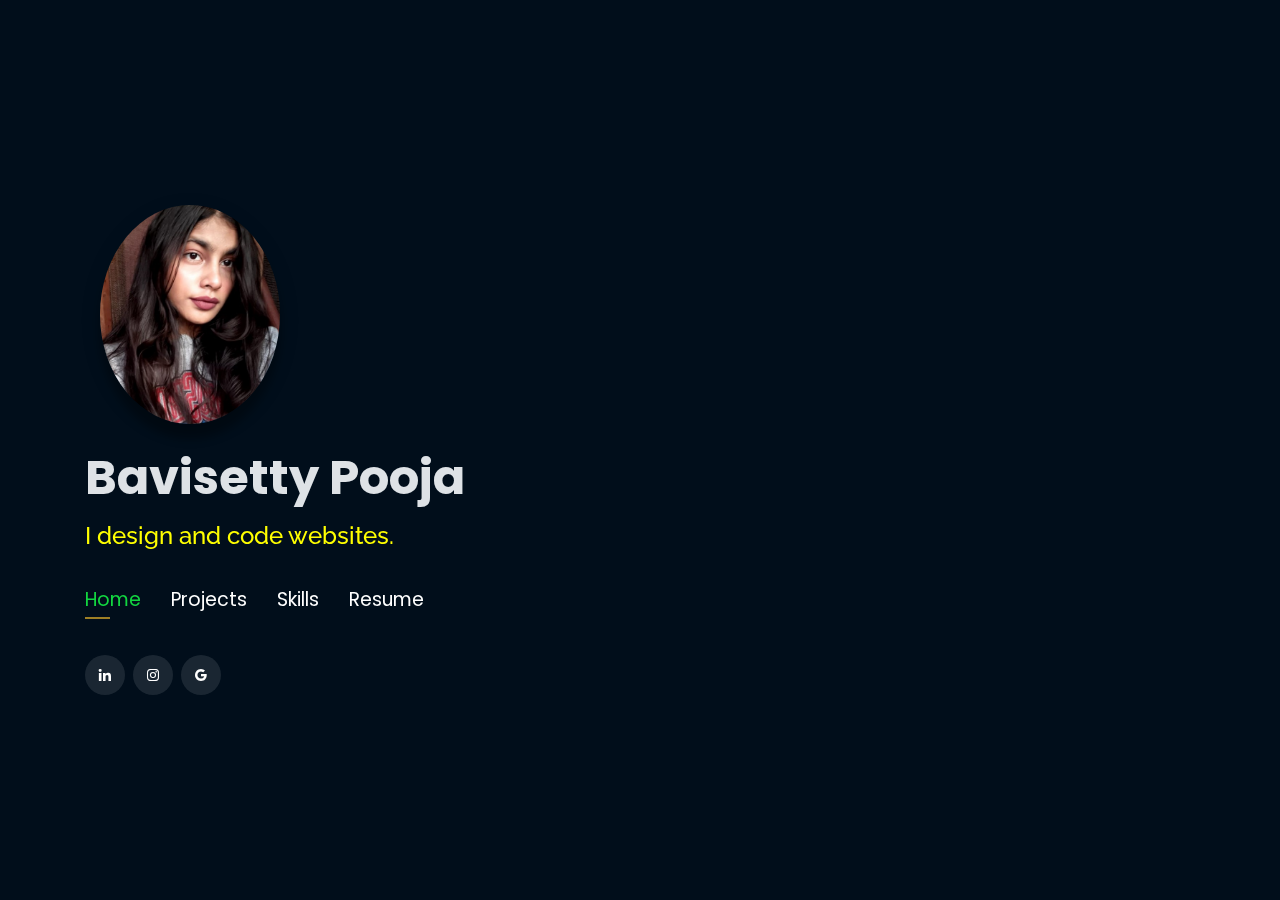
==== index.html @ 59795c77 "done" ====
<!DOCTYPE html>
<html lang="en">

<head>
  <link rel="icon" type="image/png" href="./professional-portfolio.png" />
  <meta charset="utf-8">
  <meta content="width=device-width, initial-scale=1.0" name="viewport">

  <title>Pooja's Portfolio</title>
  <meta content="" name="descriptison">
  <meta content="" name="keywords">

  <!-- Google Fonts -->
  <link
    href="https://fonts.googleapis.com/css?family=Open+Sans:300,300i,400,400i,600,600i,700,700i|Raleway:300,300i,400,400i,500,500i,600,600i,700,700i|Poppins:300,300i,400,400i,500,500i,600,600i,700,700i"
    rel="stylesheet">

  <!-- Vendor CSS Files -->
  <link href="assets/vendor/bootstrap/css/bootstrap.min.css" rel="stylesheet">
  <link href="assets/vendor/icofont/icofont.min.css" rel="stylesheet">
  <link href="assets/vendor/remixicon/remixicon.css" rel="stylesheet">
  <link href="assets/vendor/owl.carousel/assets/owl.carousel.min.css" rel="stylesheet">
  <link href="assets/vendor/boxicons/css/boxicons.min.css" rel="stylesheet">
  <link href="assets/vendor/venobox/venobox.css" rel="stylesheet">

  <!-- Template Main CSS File -->
  <link href="assets/css/style.css" rel="stylesheet">
  <!-- <link href="./assets/css/contact.css" rel="stylesheet"> -->

</head>

<body>
  <!-- ======= Header ======= -->
  <header id="header" class="header-tops">
    <div class="container">
      
        <div class="col-lg-4 picture" data-aos="fade-right">
          <img src="assets/img/pooja.jpeg" class="img-fluid imageCircle " alt="" width="180px" style="margin-bottom: 30px;">
        </div>
        <h1><a href="index.html">Bavisetty Pooja</a></h1>
        <h2 style="color:yellow">I design and code websites.</h2>
        <!-- .nav-menu -->
        <nav class="nav-menu d-none d-lg-block">
          <ul>
            <li class="active"><a href="#header"> <span>Home</span></a></li>
            <li><a href="#portfolio"> <span>Projects</span></a></li>
            <li><a href="#skills"> <span>Skills</span></a></li>
            <li><a href="#links" target="_blank"> <span>Resume</span></a></li>
          </ul>
        </nav>


      <div class="social-links">
        <a href="https://www.linkedin.com/in/pooja-bavisetty-a40457215/" target="_blank" class="linkedin" data-toggle="tooltip"
          title="LinkedIn"><i class="bx bxl-linkedin"></i></a>
        <a href="https://www.instagram.com/poojabavisetty/" target="_blank" class="instagram" data-toggle="tooltip"
          title="Instagram"><i class="bx bxl-instagram"></i></a>
        <a href="mailto:bavisettypooja@gmail.com" target="_blank" class="google" data-toggle="tooltip"
          title="Mail"><i class="bx bxl-google"></i></a>
      </div>
    </div>
    <!-- <img id="backImage" src="./assets/img/background/ImageProfile.png" alt=""> -->
  </header>
  <!-- End Header -->
  <!-- Start Project Section -->
  <section id="portfolio" class="portfolio">
    <div class="container">
      <div class="section-title">
        <h2>Projects</h2>
      </div>

      <!-- <div class="row">
        <div class="col-lg-12 d-flex justify-content-center">
          <ul id="portfolio-flters">
            <li data-filter="*" class="filter-active">All</li>
            <li data-filter=".filter-app">Web-App</li>
            <li data-filter=".filter-project">Project</li>
            <li data-filter=".filter-javascript">JavaScript</li>
            <li data-filter=".filter-python">Python</li>
            <li data-filter=".filter-java">Java</li>
          </ul>
        </div>
      </div> -->

      <div class="row portfolio-container">

        <div class="col-lg-4 col-md-6 portfolio-item filter-app filter-project filter-javascript">
          <center>
            <h4>Snack Bar Company</h4>
          </center>
          <div class="portfolio-wrap">
            <img src="assets/img/Picture1.png" class="img-fluid" alt="">
            <div class="portfolio-info">
              <div class="portfolio-links">
                <h6>WIX/JS</h6>
                <a href="https://bavisettypooja.wixsite.com/go-bars" target="_blank"><i class="bx bx-info-circle"></i></a>
              </div>
            </div>
          </div>
        </div>
        <div class="col-lg-4 col-md-6 portfolio-item filter-app filter-project filter-javascript">
          <center>
            <h4>Currency Tracker</h4>
          </center>
          <div class="portfolio-wrap">
            <img src="assets/img/Picture2.png" class="img-fluid" alt="">
            <div class="portfolio-info">
              <div class="portfolio-links">
                <h6>REACTJS/BOOTSTRAP</h6>
                <a href="https://bavisettypooja.github.io/Currency-Tracker/" target="_blank"><i class="bx bx-info-circle"></i></a>
              </div>
            </div> 
          </div>
        </div>
        <div class="col-lg-4 col-md-6 portfolio-item filter-app filter-project filter-javascript">
          <center>
            <h4>Travel Company</h4>
          </center>
          <div class="portfolio-wrap">
            <img src="assets/img/Picture3.png" class="img-fluid" alt="">
            <div class="portfolio-info">
              <div class="portfolio-links">
                <h6>REACTJS/BOOTSTRAP(PLEASE CLICK HOME FIRST)</h6>
                <a href="https://bavisettypooja.github.io/TravelWebsite/" target="_blank"><i class="bx bx-info-circle"></i></a>
              </div>
            </div> 
          </div>
        </div>
        <div class="col-lg-4 col-md-6 portfolio-item filter-app filter-project filter-javascript">
          <center>
            <h4>Tiles Company</h4>
          </center>
          <div class="portfolio-wrap">
            <img src="assets/img/Picture4.png" class="img-fluid" alt="">
            <div class="portfolio-info">
              <div class="portfolio-links">
                <h6>HTML/CSS/JAVASCRIPT</h6>
                <a href="https://bavisettypooja.github.io/Mock-Websites/tiles/tiles.html" target="_blank"><i class="bx bx-info-circle"></i></a>
              </div>
            </div> 
          </div>
        </div>

        <!--Enter new data-->
      </div>
    </div>
  </section>
  <!-- End Project Section -->


  <!-- Start Skills Section -->
  <section id="skills" class="services">
    <div class="container">
      <div class="section-title">
        <h2>Skills</h2>
      </div>
      <div class="row">
        <div class="col-lg-12" data-aos="fade-up">
          <div class="col-md-12 mt-4 mt-md-0 icon-box" data-aos="fade-up" data-aos-delay="100" style="background:#fff">
            <h4 style="text-align:left;color:#09203a">Languages and Databases</h4>
            <p style="text-align:left;">
              <img src="https://www.vectorlogo.zone/logos/python/python-horizontal.svg" alt="python" height="50"
                width="150">
              <img src="https://www.vectorlogo.zone/logos/w3_html5/w3_html5-ar21.svg" alt="html">
              <img src="https://www.vectorlogo.zone/logos/w3_css/w3_css-ar21.svg" alt="css" height="60" width="90">
              <img src="https://www.vectorlogo.zone/logos/javascript/javascript-horizontal.svg" alt="js" height="45"
                width="160">
              <img src="https://www.vectorlogo.zone/logos/reactjs/reactjs-ar21.svg" alt="react" height="65" width="130">
              <img src="https://www.vectorlogo.zone/logos/mysql/mysql-horizontal.svg" alt="mysql" height="70"
                width="130">
            </p>
          </div>

          <div class="col-md-12 mt-4 mt-md-0 icon-box" data-aos="lefade-up" data-aos-delay="100"
            style="background:#fff">
            <h4 style="text-align:left;color:#09203a">Frameworks</h4>
            <p style="text-align:left;">
              <img src="https://www.vectorlogo.zone/logos/nodejs/nodejs-horizontal.svg" alt="">
              <img src="https://www.vectorlogo.zone/logos/getbootstrap/getbootstrap-ar21.svg" alt="">
            </p>
          </div>

          <div class="col-md-12 mt-4 mt-md-0 icon-box" data-aos="lefade-up" data-aos-delay="100"
            style="background:#fff">
            <h4 style="text-align:left;color:#09203a">Tools</h4>
            <p style="text-align:left;">
              <img src="https://www.vectorlogo.zone/logos/visualstudio_code/visualstudio_code-ar21.svg" alt="">
              <img src="https://www.vectorlogo.zone/logos/git-scm/git-scm-ar21.svg" alt="">
              <img src="https://www.vectorlogo.zone/logos/jupyter/jupyter-ar21.svg" alt="">
              <img src="https://www.vectorlogo.zone/logos/github/github-ar21.svg" alt="">
            </p>
          </div>
        </div>
      </div>
    </div>
    <div class="container">
      <div class="section-title">
        <h2>Skill Bar</h2>
      </div>
      <div class="row">
        <div class="col-lg-12" data-aos="fade-up">
          <div class="bar react learning" data-skill="React"></div>
          <div class="bar intermediate" data-skill="Python"></div>
          <div class="bar back intermediate" data-skill="C#"></div>
          <div class="bar front advanced" data-skill="CSS3"></div>
          <div class="bar front expert" data-skill="HTML5"></div>
        </div>
      </div>
    </div>
  </section>
  <!-- End Skills Section -->


  <!-- Start Links section -->
  <section id="links" class="services">
    <div class="container">
      <div class="section-title">
        <h2>Resume & Links</h2>
      </div>
      <div class="row">
        <div class="col-md-3 mt-4 mt-md-0 icon-box" data-aos="fade-up" data-aos-delay="100">
          <a href="https://drive.google.com/file/d/1beGwISx2RNgYwWVyH4qdK7hRQFRUq044/view?usp=sharing" target="_blank">
            <div class="icon"><i class="icofont-page"></i></div>
          </a>
          <h4 class="title"><a href="https://drive.google.com/file/d/1beGwISx2RNgYwWVyH4qdK7hRQFRUq044/view?usp=sharing" target="_blank">Resume</a></h4>
        </div>
        <!-- <div class="col-md-3 mt-4 mt-md-0 icon-box" data-aos="fade-up">
          <a href="https://www.hackerrank.com/samnickgammer_" target="_blank">
            <div class="icon"><i class="icofont-code"></i></div>
          </a>
          <h4 class="title"><a href="https://www.hackerrank.com/samnickgammer_" target="_blank">HackerRank Profile</a>
          </h4>
          <p class="description" style="color:#fff;">My HackerRank Profile</p>
        </div>
        <div class="col-md-3 mt-4 mt-md-0 icon-box" data-aos="fade-up">
          <a href="https://github.com/SamNickGammer" target="_blank">
            <div class="icon"><i class="icofont-github"></i></div>
          </a>
          <h4 class="title"><a href="https://github.com/SamNickGammer" target="_blank">GitHub Profile</a>
          </h4>
          <p class="description" style="color:#fff;">My GitHub Profile Contains all the Repositories of may Projects.
          </p>
        </div> -->
      </div>
    </div>

    <div class="portfolio">
      <div class="container">
        <div class="section-title">
          <h2>Internships & Skill Certificates</h2>
        </div>
        <div class="row portfolio-container" style="position: relative; height: 437.75px;">
          <!-- <div class="col-lg-4 col-md-6 portfolio-item filter-app" style="position: absolute; left: 0px; top: 0px;">
            <div class="portfolio-wrap">
              <img src="assets/img/certification/HackerRank.png" class="img-fluid" alt="">
              <div class="portfolio-info">
                <h4>Problem Solving (Basic)</h4>
                <div class="portfolio-links">
                  <a href="https://www.hackerrank.com/certificates/54412e24cb5b" target="_blank" title="Certificate"><i
                      class="bx bx-link"></i></a>
                </div>
              </div>
            </div>
          </div>

          <div class="col-lg-4 col-md-6 portfolio-item filter-app" style="position: absolute; left: 370px; top: 0px;">
            <div class="portfolio-wrap">
              <img src="assets/img/certification/HackerRank.png" class="img-fluid" alt="">
              <div class="portfolio-info">
                <h4>Python (Basic)</h4>
                <div class="portfolio-links">
                  <a href="https://www.hackerrank.com/certificates/fdafb1cf47b6" target="_blank" title="Certificate"><i
                      class="bx bx-link"></i></a>
                </div>
              </div>
            </div>
          </div>

          <div class="col-lg-4 col-md-6 portfolio-item filter-app" style="position: absolute; left: 740px; top: 0px;">
            <div class="portfolio-wrap">
              <img src="assets/img/certification/HackerRank.png" class="img-fluid" alt="">
              <div class="portfolio-info">
                <h4>CSS Certificate</h4>
                <div class="portfolio-links">
                  <a href="https://www.hackerrank.com/certificates/1861f2fd130a" target="_blank" title="Certificate"><i
                      class="bx bx-link"></i></a>
                </div>
              </div>
            </div>
          </div> -->

          <div class="col-lg-4 col-md-6 portfolio-item filter-project"
            style="position: absolute; left: 0px; top: 218.875px;">
            <div class="portfolio-wrap">
              <img src="assets/img/company.jpeg" class="img-fluid" alt="">
              <div class="portfolio-info">
                <h4>Souliate Consultancies-Web Developer</h4>
                <div class="portfolio-links">
                  <a href="https://drive.google.com/file/d/1u_VAxOT0jhxDmi2KOESVHcVrujrnxAL6/view?usp=sharing"
                    target="_blank" title="Certificate"><i class="bx bx-link"></i></a>
                </div>
              </div>
            </div>
          </div>

          <!-- Enter New Data if you want -->
        </div>
      </div>
    </div>

    <!-- <div class="container">
      <div class="section-title">
        <h2>Services</h2>
      </div>
    </div> -->
  </section>
  <!--End Links Section -->


  <!-- Start Contact Section -->
  <section id="contacts" class="contact">
    <div class="container">

      <div class="section-title">
        <h2>Contact</h2>
      </div>

      <div class="row mt-2">

        <div class="col-md-6 d-flex align-items-stretch">
          <div class="info-box">
            <i class="bx bx-map"></i>
            <h3>My Address</h3>
            <p>Institute of ABC</p>
            <p>Kanap Road, Haspura</p>
            <p>Aurangabad, Bihar, India 824120</p>
          </div>
        </div>

        <div class="col-md-6 mt-4 mt-md-0 d-flex align-items-stretch">
          <div class="info-box">
            <i class="bx bx-share-alt"></i>
            <h3>Social Profiles</h3>
            <div class="social-links">
              <a href="https://www.linkedin.com/in/omprakashbharati" target="_blank" class="linkedin"><i
                  class="bx bxl-linkedin"></i></a>
              <a href="https://www.github.com/SamNickGammer" target="_blank" class="github"><i
                  class="bx bxl-github noneDis992"></i></a>
              <a href="https://www.instagram.com/samnickgammer_" target="_blank" class="instagram"><i
                  class="bx bxl-instagram"></i></a>
              <a href="https://www.facebook.com/samnickgammer.57489" target="_blank" class="facebook"><i
                  class="bx bxl-facebook"></i></a>
              <a href="https://wa.me/+919660102328" target="_blank" class="instagram"><i
                  class="bx bxl-whatsapp noneDis992"></i></a>
              <a href="mailto:omprakash121samuni@gmail.com" target="_blank" class="google"><i
                  class="bx bxl-google noneDis992 noneDis1000"></i></a>
            </div>
          </div>
        </div>

        <div class="col-md-6 mt-4 d-flex align-items-stretch">
          <div class="info-box">
            <i class="bx bx-envelope"></i>
            <h3>Email</h3>
            <p>omprakash121samuni@gmail.com</p>
            <p>om.bharati@student.amity.edu</p>
          </div>
        </div>
        <div class="col-md-6 mt-4 d-flex align-items-stretch">
          <div class="info-box">
            <i class="bx bx-phone-call"></i>
            <h3>Contact</h3>
            <p>+91 96601 02328</p>
          </div>
        </div>
      </div>
    </div>

    <div class="contact">
      <div class="container">
        <div class="section-title">
          <h2>Contact Us</h2>
        </div>
        <div class="row">
          <div class="col-md-12 mb-md-0 mb-5">
            <form id="contact-form" name="contact-form" autocomplete="off">
              <div class="row">
                <div class="col-md-6">
                  <div class="md-form mb-0">
                    <input type="text" id="name" name="name" class="form-control" required>
                    <label for="name" class="">Your name</label>
                  </div>
                </div>

                <div class="col-md-6">
                  <div class="md-form mb-0">
                    <input type="text" id="email" name="email" class="form-control" required>
                    <label for="email" class="">Your email</label>
                  </div>
                </div>
              </div>

              <div class="row">
                <div class="col-md-6">
                  <div class="md-form mb-0">
                    <input type="text" id="phone" name="phone" class="form-control">
                    <label for="phone" class="">Phone</label>
                  </div>
                </div>

                <div class="col-md-6">
                  <div class="md-form mb-0">
                    <input type="text" id="subject" name="subject" class="form-control">
                    <label for="subject" class="">Subject</label>
                  </div>
                </div>
              </div>

              <div class="row">
                <div class="col-md-12">
                  <div class="md-form">
                    <textarea type="text" id="message" name="message" rows="2" class="form-control md-textarea"
                      required></textarea>
                    <label for="message">Your message</label>
                  </div>
                </div>
              </div>

              <div class="row">
                <div class="col-md-12">
                  <div class="md-form">
                    <button type="submit" class="btn btn-success col-md-12">Submit</button>
                  </div>
                </div>
              </div>
              <!-- <div class="row">
                <div class="toast" id="toastNotice" role="alert">
                  <div class="toast-header">
                    <strong class="mr-auto">Submitted</strong>
                    <button type="button" class="ml-2 mb-1 close" data-dismiss="toast" aria-label="Close">
                      <span aria-hidden="true">&times;</span>
                    </button>
                  </div>
                  <div class="toast-body">
                    Successfully Submited
                  </div>
                </div> -->
          </div>
          </form>
        </div>
        <!-- <div class="alert">Your message has been sent</div>
          <form id="contactForm">
            <p>
              <label>Name</label>
              <input type="text" name="name" id="name" required>
            </p>
            <p>
              <label>Company</label>
              <input type="text" name="company" id="company">
            </p>
            <p>
              <label>Email Address</label>
              <input type="email" name="email" id="email" required>
            </p>
            <p>
              <label>Phone Number</label>
              <input type="text" name="phone" id="phone">
            </p>
            <p class="full">
              <label>Message</label>
              <textarea name="message" rows="5" id="message"></textarea>
            </p>
            <p class="full">
              <button type="submit">Submit</button>
            </p>
          </form> -->
      </div>
    </div>
    </div>
  </section>
  <!-- End Contact Section -->


  <!-- Vendor JS Files -->
  <script src="assets/vendor/jquery/jquery.min.js"></script>
  <script src="assets/vendor/bootstrap/js/bootstrap.bundle.min.js"></script>
  <script src="assets/vendor/jquery.easing/jquery.easing.min.js"></script>
  <script src="assets/vendor/php-email-form/validate.js"></script>
  <script src="assets/vendor/waypoints/jquery.waypoints.min.js"></script>
  <script src="assets/vendor/counterup/counterup.min.js"></script>
  <script src="assets/vendor/owl.carousel/owl.carousel.min.js"></script>
  <script src="assets/vendor/isotope-layout/isotope.pkgd.min.js"></script>
  <script src="assets/vendor/venobox/venobox.min.js"></script>
  <script src="assets/vendor/typed.js/typed.min.js"></script>

  <script type="text/javascript">
    var typed = new Typed('.typing', {
      strings: ["Coder", "Developer", "Programmer", "Friend", "Photographer"],
      loop: true,
      typeSpeed: 65,
      backSpeed: 65
    });
  </script>


  <!-- FireBase Configration JS File -->
  <script src="https://cdnjs.cloudflare.com/ajax/libs/firebase/7.14.1-0/firebase.js"></script>

  <!-- Template Main JS File -->
  <script src="./assets/js/contact.js"></script>
  <script src="assets/js/main.js"></script>





</body>
<!--Start of Tawk.to Script-->
<script type="text/javascript">
  var Tawk_API = Tawk_API || {}, Tawk_LoadStart = new Date();
  (function () {
    var s1 = document.createElement("script"), s0 = document.getElementsByTagName("script")[0];
    s1.async = true;
    s1.src = 'https://embed.tawk.to/617ece9186aee40a57393d68/1fjbldqo4';
    s1.charset = 'UTF-8';
    s1.setAttribute('crossorigin', '*');
    s0.parentNode.insertBefore(s1, s0);
  })();
</script>
<!--End of Tawk.to Script-->

</html>
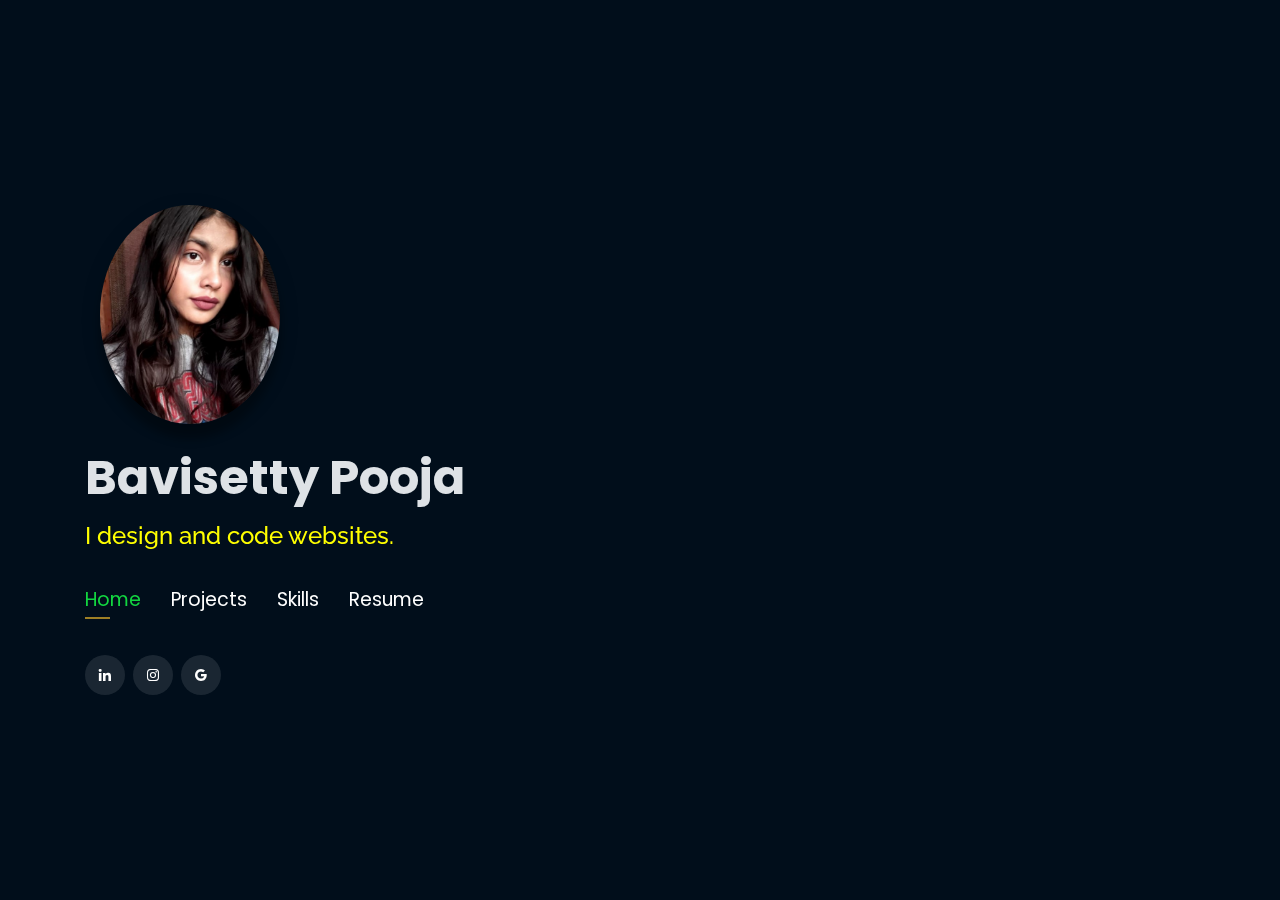
==== commit f7a04b86: "change" ====
--- a/index.html
+++ b/index.html
@@ -493,14 +493,14 @@
   <script src="assets/vendor/venobox/venobox.min.js"></script>
   <script src="assets/vendor/typed.js/typed.min.js"></script>
 
-  <script type="text/javascript">
+  <!-- <script type="text/javascript">
     var typed = new Typed('.typing', {
       strings: ["Coder", "Developer", "Programmer", "Friend", "Photographer"],
       loop: true,
       typeSpeed: 65,
       backSpeed: 65
     });
-  </script>
+  </script> -->
 
 
   <!-- FireBase Configration JS File -->
@@ -516,17 +516,19 @@
 
 </body>
 <!--Start of Tawk.to Script-->
-<script type="text/javascript">
-  var Tawk_API = Tawk_API || {}, Tawk_LoadStart = new Date();
-  (function () {
-    var s1 = document.createElement("script"), s0 = document.getElementsByTagName("script")[0];
-    s1.async = true;
-    s1.src = 'https://embed.tawk.to/617ece9186aee40a57393d68/1fjbldqo4';
-    s1.charset = 'UTF-8';
-    s1.setAttribute('crossorigin', '*');
-    s0.parentNode.insertBefore(s1, s0);
+
+<!-- <script type="text/javascript">
+  var Tawk_API=Tawk_API||{}, Tawk_LoadStart=new Date();
+  (function(){
+  var s1=document.createElement("script"),s0=document.getElementsByTagName("script")[0];
+  s1.async=true;
+  s1.src='https://embed.tawk.to/621792341ffac05b1d7b8b92/1fsm167t9';
+  s1.charset='UTF-8';
+  s1.setAttribute('crossorigin','*');
+  s0.parentNode.insertBefore(s1,s0);
   })();
-</script>
+  </script> -->
+
 <!--End of Tawk.to Script-->
 
 </html>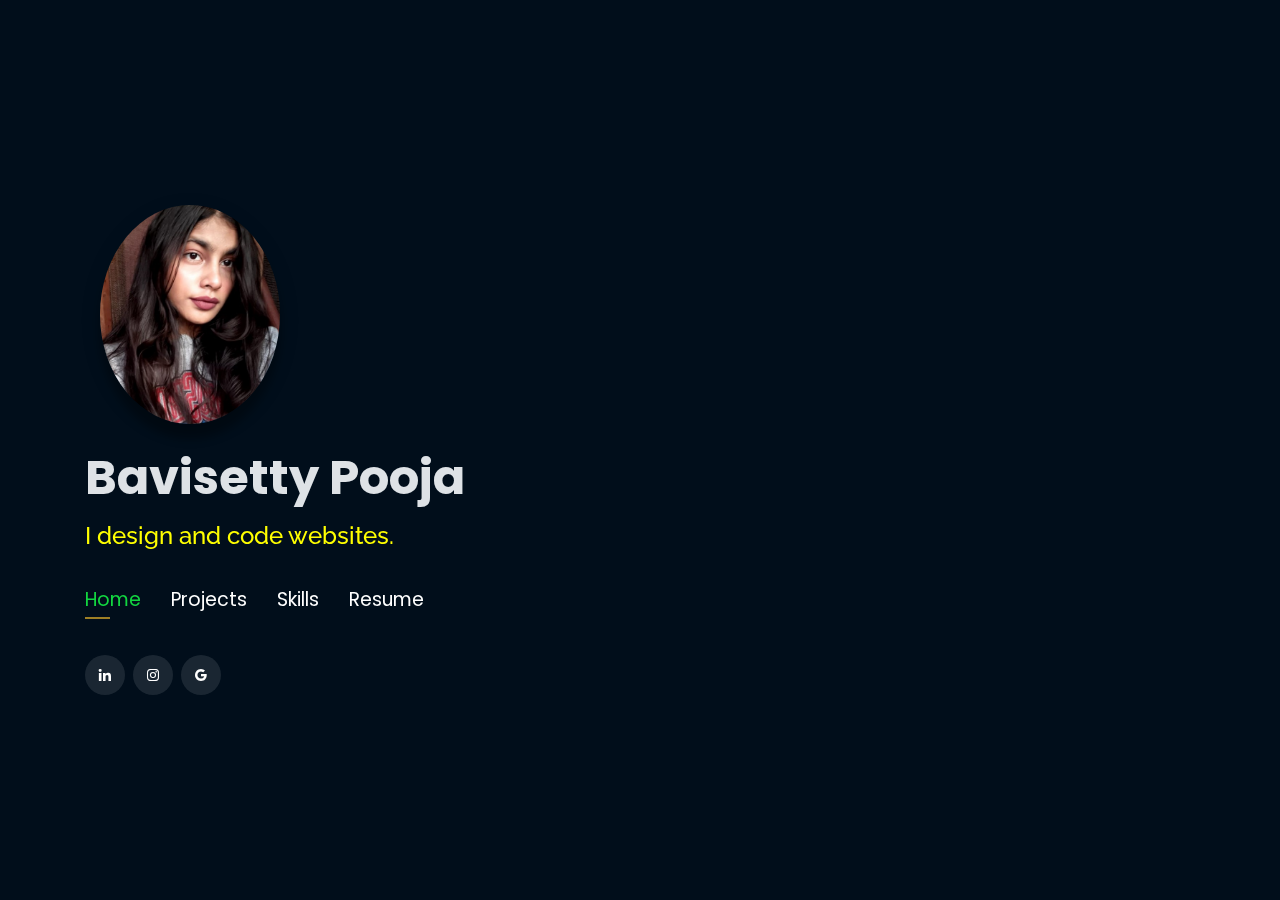
==== commit d68a0cbe: "change2" ====
--- a/index.html
+++ b/index.html
@@ -517,7 +517,7 @@
 </body>
 <!--Start of Tawk.to Script-->
 
-<!-- <script type="text/javascript">
+<script type="text/javascript">
   var Tawk_API=Tawk_API||{}, Tawk_LoadStart=new Date();
   (function(){
   var s1=document.createElement("script"),s0=document.getElementsByTagName("script")[0];
@@ -527,7 +527,7 @@
   s1.setAttribute('crossorigin','*');
   s0.parentNode.insertBefore(s1,s0);
   })();
-  </script> -->
+  </script>
 
 <!--End of Tawk.to Script-->
 
